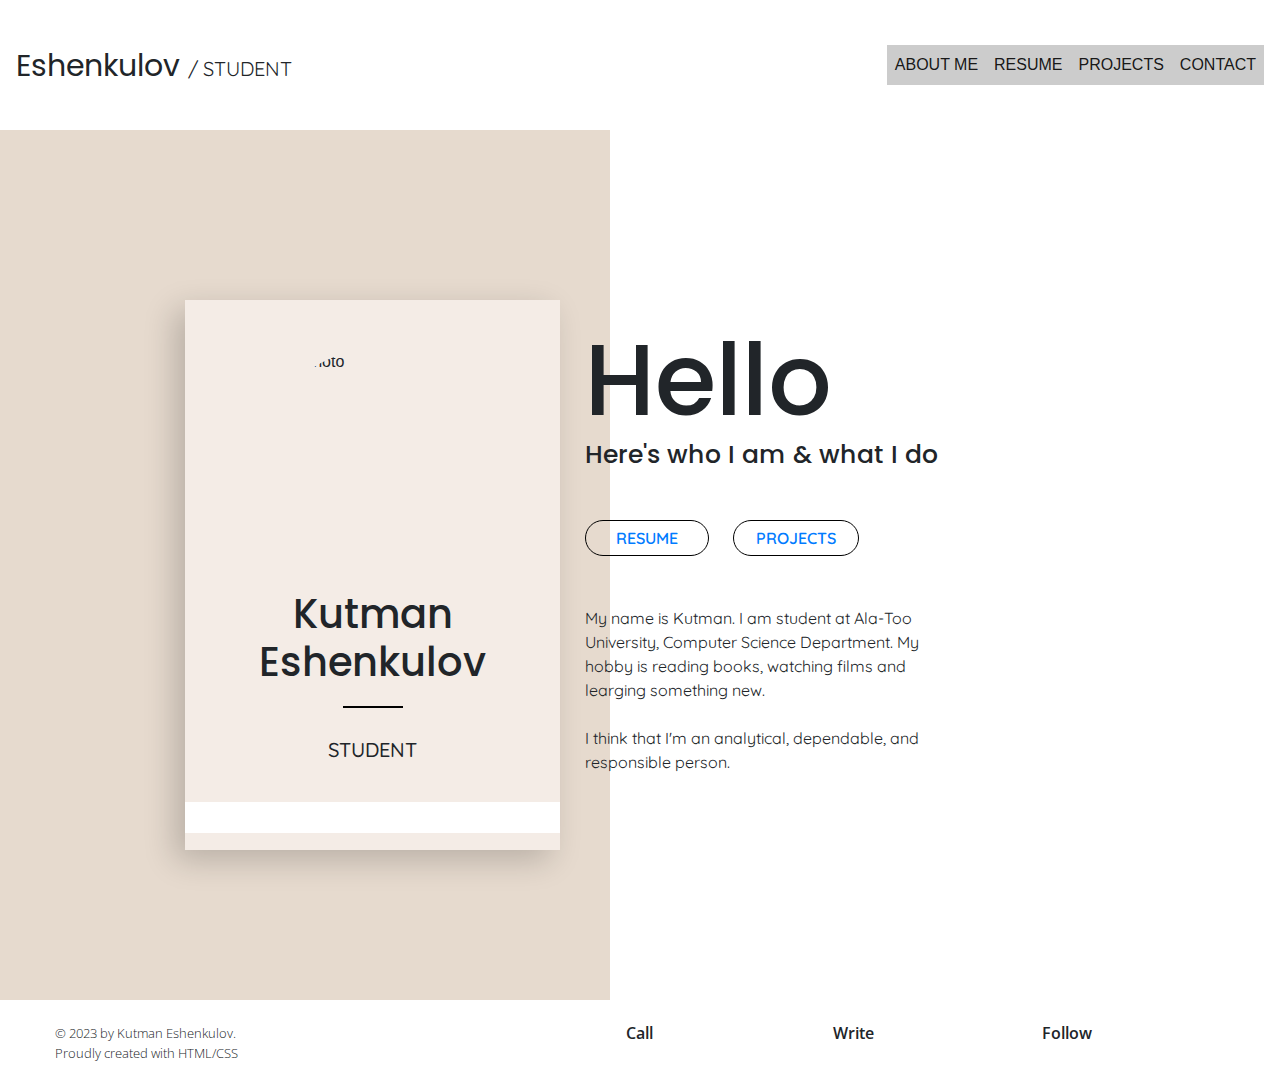
==== index.html @ cc088309 "Update index.html" ====
<!DOCTYPE html>
<html lang="en">

<head>
    <meta charset="UTF-8">
    <meta name="viewport" content="width=device-width, initial-scale=1">

    <title>Personal Page</title>

    <link rel="stylesheet" href="./style.css">

    <link rel="preconnect" href="https://fonts.googleapis.com">
    <link rel="preconnect" href="https://fonts.gstatic.com" crossorigin>
    <link href="https://fonts.googleapis.com/css2?family=Open+Sans:wght@300;600&family=Poppins:wght@700&family=Quicksand:wght@300;600&display=swap" rel="stylesheet"> 
    
    <link rel="stylesheet" href="https://maxcdn.bootstrapcdn.com/bootstrap/4.0.0/css/bootstrap.min.css" integrity="sha384-Gn5384xqQ1aoWXA+058RXPxPg6fy4IWvTNh0E263XmFcJlSAwiGgFAW/dAiS6JXm" crossorigin="anonymous">

</head>

<body>
    <script src="https://code.jquery.com/jquery-3.2.1.slim.min.js" integrity="sha384-KJ3o2DKtIkvYIK3UENzmM7KCkRr/rE9/Qpg6aAZGJwFDMVNA/GpGFF93hXpG5KkN" crossorigin="anonymous"></script>
    <script src="https://maxcdn.bootstrapcdn.com/bootstrap/4.0.0/js/bootstrap.min.js" integrity="sha384-JZR6Spejh4U02d8jOt6vLEHfe/JQGiRRSQQxSfFWpi1MquVdAyjUar5+76PVCmYl" crossorigin="anonymous"></script>
    <script src="https://kit.fontawesome.com/e9a7f34b6f.js" crossorigin="anonymous"></script>

    <nav class="navbar fixed-top navbar-expand-lg navbar-light bg-white">
      <div class="name"> <i class="fas fa-square-full"></i> Eshenkulov <span class="job"> / STUDENT </span>    
      </div>
      <button class="navbar-toggler" type="button" data-toggle="collapse" data-target="#navbarNav" aria-controls="navbarNav" aria-expanded="false" aria-label="Toggle navigation">
        <span class="navbar-toggler-icon"></span>
      </button>
      <div class="collapse navbar-collapse" id="navbarNav">
        <ul class="navbar-nav ml-auto">
          <li class="nav-item active">
            <a class="nav-link" href="https://www.youtube.com/watch?v=dQw4w9WgXcQ" target="_blank">ABOUT ME<span class="sr-only">(current)</span></a>
          </li>
          <li class="nav-item active">
            <a class="nav-link" href="https://www.youtube.com/watch?v=dQw4w9WgXcQ" target="_blank">RESUME<span class="sr-only"></span></a>
          </li>
          <li class="nav-item active">
            <a class="nav-link" href="https://www.youtube.com/watch?v=dQw4w9WgXcQ" target="_blank">PROJECTS<span class="sr-only"></span></a>
          </li>
          <li class="nav-item active">
            <a class="nav-link" href="https://www.youtube.com/watch?v=dQw4w9WgXcQ" target="_blank">CONTACT<span class="sr-only"></span></a>
          </li>
        </ul>
      </div>
    </nav>

    <div class="container">
        <div class="leftRec" style="background-color: rgb(230, 218, 206);"></div>
        <div class="small_leftRec" style="background-color: rgb(244, 236, 230);">
          <img src="https://drive.google.com/thumbnail?id=1n0JzkYsIJNvB_dUuAzxAJ9sCRBGl--NU" alt="my photo">
          <h1>Kutman <br> Eshenkulov</h1>
          <div class="minus icon"></div>
          <div class="content_button" id = "but12">
            <button style="padding: 5px 30px 5px 30px; margin: 30px 0 0 0"><a href="https://www.youtube.com/watch?v=p7lHdbL--Ls&list=RDwaAlgFq9Xq8&index=9">RESUME</a></button>
            <button style="padding: 5px 22px 5px 22px;"><a href="https://www.youtube.com/watch?v=p7lHdbL--Ls&list=RDwaAlgFq9Xq8&index=9">PROJECTS</a></button>
          </div>
          <h2>STUDENT</h2>
          <div class = "rec_contact">
            <ul class="rec_list list-unstyled">
              <li>
                <a href="https://www.instagram.com/_.kutman/" target="_blank"><i class="fab fa-instagram"></i></a>
                <a href="https://www.pinterest.com/kutmanesenkulov/_saved/" target="_blank"><i class="fab fa-pinterest"></i></a>
                <a href="https://www.facebook.com/kutman.eshenkulov.50/" target="_blank"><i class="fab fa-facebook"></i></a>
              </li>
            </ul>
          </div>
        </div>
        <div class="content">
            <h1>Hello</h1>
            <h2>Here's who I am & what I do</h2>
            <div class="content_button">
                <button style="padding: 5px 30px 5px 30px; margin: 0 20px 50px 0"><a href="https://www.youtube.com/watch?v=p7lHdbL--Ls&list=RDwaAlgFq9Xq8&index=9">RESUME</a></button>
                <button style="padding: 5px 22px 5px 22px;"><a href="https://www.youtube.com/watch?v=p7lHdbL--Ls&list=RDwaAlgFq9Xq8&index=9">PROJECTS</a></button>
            </div>

            <p>
                My name is Kutman. I am student at Ala-Too University, Computer Science Department. My hobby is reading
                books, watching films and learging something new.<br>
                <br>
                I think that I'm an analytical, dependable, and responsible person.
            </p>
        </div>
    </div>

  <footer class="page-footer font-small blue pt-4">
    <div class="container-fluid text-center text-md-left">
      <div class="row">
        <div class="col-md-5 mt-md-0 mt-3">
          <p>© 2023 by Kutman Eshenkulov. <br>
            Proudly created with HTML/CSS</p>
        </div>
        <div class="col-md-2 mb-md-0 mb-3 text-center">
          <h5 class="text">Call</h5>
          <ul class="list-unstyled">
            <li>        	
              <a href="tel:+996500225119"><i class="fas fa-phone"></i></a>
            </li>
          </ul>
        </div>
        <div class="col-md-2 mb-md-6 mb-6 text-center">
          <h5 class="text">Write</h5>
          <ul class="list-unstyled">
            <li>
              <a href="mailto:kutman.eshenkulov@alatoo.edu.kg"><i class="fas fa-envelope"></i></a>  
            </li>
          </ul>
        </div>
        <div class="col-md-2 mb-md-0 mb-3 text-center">
          <h5 class="text">Follow</h5>
          <ul class="list-unstyled">
            <li>
              <a href="https://www.instagram.com/_.kutman/" target="_blank"><i class="fab fa-instagram"></i></a>
              <a href="https://www.pinterest.com/kutmanesenkulov/_saved/" target="_blank"><i class="fab fa-pinterest"></i></a>
              <a href="https://www.facebook.com/kutman.eshenkulov.50/" target="_blank"><i class="fab fa-facebook"></i></a>
            </li>
          </ul>
      </div>
    </div>
  </footer>

</body>

</html>
---- style.css ----
* {
    box-sizing: border-box;
}

body {
    overflow-x: hidden;
    background-color: white;
    min-width: 320px;
}

nav{
    height: 130px;
}

.name {
    width: 330px;
    font-size: 30px;
    font-family: poppins-semibold, poppins, sans-serif;
    float:right;
}

.job {
    font-size: 20px;
    font-family: 'Quicksand', sans-serif;
}

@media only screen and (max-width: 392px) {
    .name {
        width: 240px;
    }
}

.navbar-nav{
    display: inline;
    background-color: rgba(0, 0, 0, 0.2);
}

.navbar-toggler {
    padding: 0 !important;
    border: none !important;
}

.container{
    height: 1000px;
}

.leftRec {
    position: absolute;
    width: 610px;
    height: 1000px;
    float: left;
    left: 0;
}

.small_leftRec {
    display: flex;
    align-items: center;
    flex-direction: column;
    position: relative;
    width: 375px;
    height: 550px;
    top: 300px;
    margin: 0 0 0 100px;
    box-shadow: -10px 10px 30px rgba(0, 0, 0, 0.2);
}

.small_leftRec > img:first-of-type {
    border-radius: 50%;
    width: 220px;
    height: 220px;
    margin: 50px 0 0 0;
}

.small_leftRec > h1 {
    text-align: center;
    margin: 20px 0 0 0;
    font-family: poppins-semibold, poppins, sans-serif;
}

.minus.icon {
    border: 1px solid black;
    width: 60px;
    margin-top: 20px;
}

.small_leftRec > h2 {
    font-size: 20px;
    font-family: 'Quicksand', sans-serif;
    margin: 30px 0 0 0;
}

.rec_list > li{
    display: flex;
    justify-content: space-evenly;
    margin: 15px 0 0 0;
}

.rec_contact{
    background-color: white;
    width: 100%;
    margin: 40px 0 0 0;
}

.content {
    position: relative;
    top: -230px;
    right: -500px;
    width: 360px;
    height: 900;
    justify-content: center;
    align-items: flex-start;
    flex-direction: column;
}

.content > h1 {
    font-family: poppins-semibold, poppins, sans-serif;
    font-size: 100px;
    margin: 0 0 0 0;
}

.content > h2 {
    font-family: poppins-semibold, poppins, sans-serif;
    font-size: 25px;
    margin: 0 0 50px 0;
}

.content > p {
    font-family: 'Quicksand', sans-serif;
}

.content_button > button {
    cursor: pointer;
    border-radius: 30px;
    font-family: 'Quicksand', sans-serif;
    font-weight: 600;
    border: 1px solid black;
    border-radius: 100px;
    background: transparent;
    color: black
}

.content_button > button:hover {
    background: #0050FF;
    color: #fff;
}

.content_button > button > a:hover {
    background: #0050FF;
    color: #fff;
    text-decoration: none;
}

#but12 {
    display: none;
}

@media only screen and (max-width: 900px) {
    .container{
        height: 150px;
    }

    .leftRec {
        top: 500px;
        width: 100vw;
        height: 800px;
        left: 0;
        right: 0;
    }
    .small_leftRec {
        position: absolute;
        top: 200px;
        margin: 0 auto;
        left: 0;
        right: 0;
    }

    .small_leftRec > h2 {
        display: none;
    }

    .content {
        position: absolute;
        height: 500px;
        bottom: -500px;
        left: 0;
        right: 0;
        margin: 1000px auto 0 auto;
    }

    .content .content_button > button {
        display: none;
    }

    #but12 {
        display: inline !important;
    }

    footer {
        position: absolute;
        left: 0;
        right: 0;
        margin: 1150px auto 0 auto;
    }
    .col-md-5 > p:nth-child(1){
        margin: 0 0 30px 0 !important;
    }

}

  .col-md-5 > p:nth-child(1) {
    font-family: 'Open Sans', sans-serif;
    font-weight: 300;
    font-size: small;
    margin-left: 40px;
  }

  .col-md-2 > ul > li {
    display: flex;
    justify-content: space-evenly;
  }

  .col-md-2 > h5{
    font-family: 'Open Sans', sans-serif;
    font-weight: 600;
    font-size: medium;
  }
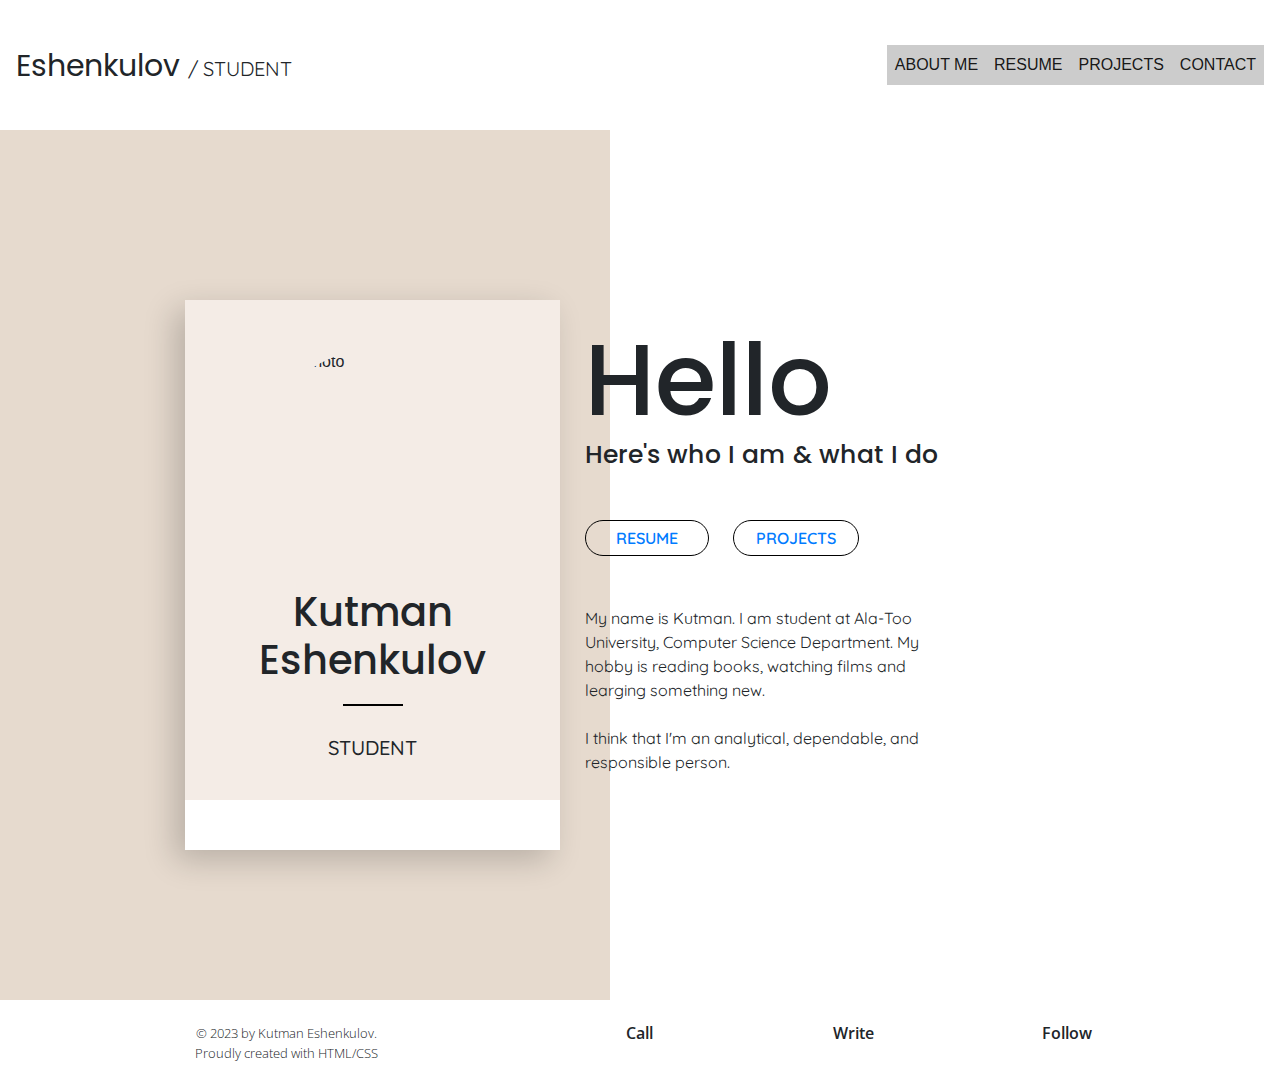
==== commit 0bf346e6: "changing link to never gonna give you up" ====
--- a/index.html
+++ b/index.html
@@ -53,13 +53,13 @@
           <h1>Kutman <br> Eshenkulov</h1>
           <div class="minus icon"></div>
           <div class="content_button" id = "but12">
-            <button style="padding: 5px 30px 5px 30px; margin: 30px 0 0 0"><a href="https://www.youtube.com/watch?v=p7lHdbL--Ls&list=RDwaAlgFq9Xq8&index=9">RESUME</a></button>
-            <button style="padding: 5px 22px 5px 22px;"><a href="https://www.youtube.com/watch?v=p7lHdbL--Ls&list=RDwaAlgFq9Xq8&index=9">PROJECTS</a></button>
+            <button style="padding: 5px 30px 5px 30px; margin: 30px 0 0 0"><a href="https://www.youtube.com/watch?v=dQw4w9WgXcQ" target="_blank">RESUME</a></button>
+            <button style="padding: 5px 22px 5px 22px;"><a href="https://www.youtube.com/watch?v=dQw4w9WgXcQ" target="_blank">PROJECTS</a></button>
           </div>
           <h2>STUDENT</h2>
           <div class = "rec_contact">
-            <ul class="rec_list list-unstyled">
-              <li>
+            <ul class="rec_list list-unstyled mt-2">
+              <li class = "d-flex justify-content-around">
                 <a href="https://www.instagram.com/_.kutman/" target="_blank"><i class="fab fa-instagram"></i></a>
                 <a href="https://www.pinterest.com/kutmanesenkulov/_saved/" target="_blank"><i class="fab fa-pinterest"></i></a>
                 <a href="https://www.facebook.com/kutman.eshenkulov.50/" target="_blank"><i class="fab fa-facebook"></i></a>
@@ -71,8 +71,8 @@
             <h1>Hello</h1>
             <h2>Here's who I am & what I do</h2>
             <div class="content_button">
-                <button style="padding: 5px 30px 5px 30px; margin: 0 20px 50px 0"><a href="https://www.youtube.com/watch?v=p7lHdbL--Ls&list=RDwaAlgFq9Xq8&index=9">RESUME</a></button>
-                <button style="padding: 5px 22px 5px 22px;"><a href="https://www.youtube.com/watch?v=p7lHdbL--Ls&list=RDwaAlgFq9Xq8&index=9">PROJECTS</a></button>
+                <button style="padding: 5px 30px 5px 30px; margin: 0 20px 50px 0"><a href="https://www.youtube.com/watch?v=dQw4w9WgXcQ" target="_blank">RESUME</a></button>
+                <button style="padding: 5px 22px 5px 22px;"><a href="https://www.youtube.com/watch?v=dQw4w9WgXcQ" target="_blank">PROJECTS</a></button>
             </div>
 
             <p>
@@ -85,13 +85,13 @@
     </div>
 
   <footer class="page-footer font-small blue pt-4">
-    <div class="container-fluid text-center text-md-left">
+    <div class="container-fluid text-center">
       <div class="row">
-        <div class="col-md-5 mt-md-0 mt-3">
+        <div class="col-md-5 col-sm-5">
           <p>© 2023 by Kutman Eshenkulov. <br>
             Proudly created with HTML/CSS</p>
         </div>
-        <div class="col-md-2 mb-md-0 mb-3 text-center">
+        <div class="col-md-2 col-sm-2 col-4 text-center">
           <h5 class="text">Call</h5>
           <ul class="list-unstyled">
             <li>        	
@@ -99,7 +99,7 @@
             </li>
           </ul>
         </div>
-        <div class="col-md-2 mb-md-6 mb-6 text-center">
+        <div class="col-md-2 col-sm-2 col-4 text-center">
           <h5 class="text">Write</h5>
           <ul class="list-unstyled">
             <li>
@@ -107,7 +107,7 @@
             </li>
           </ul>
         </div>
-        <div class="col-md-2 mb-md-0 mb-3 text-center">
+        <div class="col-md-2 col-sm-2 col-4 text-center">
           <h5 class="text">Follow</h5>
           <ul class="list-unstyled">
             <li>
--- a/style.css
+++ b/style.css
@@ -89,15 +89,10 @@
     margin: 30px 0 0 0;
 }
 
-.rec_list > li{
-    display: flex;
-    justify-content: space-evenly;
-    margin: 15px 0 0 0;
-}
-
 .rec_contact{
     background-color: white;
     width: 100%;
+    height: 50px;
     margin: 40px 0 0 0;
 }
 
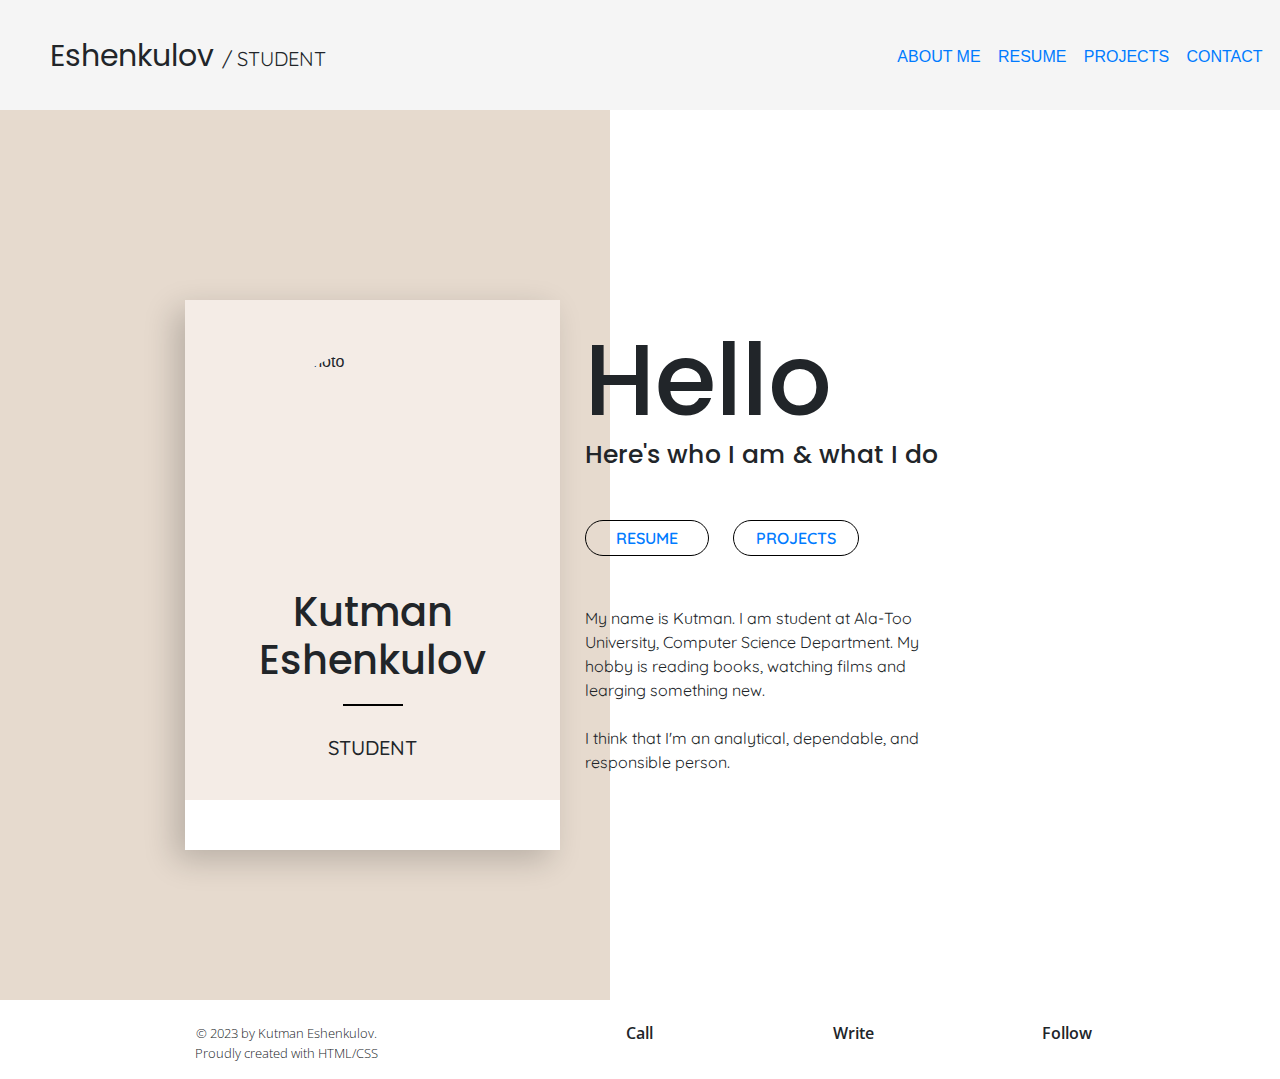
==== commit 7e0d2fdd: "making responsive" ====
--- a/index.html
+++ b/index.html
@@ -8,45 +8,59 @@
     <title>Personal Page</title>
 
     <link rel="stylesheet" href="./style.css">
+    <script src="script.js"></script>
 
     <link rel="preconnect" href="https://fonts.googleapis.com">
     <link rel="preconnect" href="https://fonts.gstatic.com" crossorigin>
     <link href="https://fonts.googleapis.com/css2?family=Open+Sans:wght@300;600&family=Poppins:wght@700&family=Quicksand:wght@300;600&display=swap" rel="stylesheet"> 
-    
+    <script src="script.js"></script>
     <link rel="stylesheet" href="https://maxcdn.bootstrapcdn.com/bootstrap/4.0.0/css/bootstrap.min.css" integrity="sha384-Gn5384xqQ1aoWXA+058RXPxPg6fy4IWvTNh0E263XmFcJlSAwiGgFAW/dAiS6JXm" crossorigin="anonymous">
 
 </head>
+
+<div id="collapsed_nav">
+  <ul class="coll list-unstyled">
+    <li>
+      <a class="d-block" href="https://www.youtube.com/watch?v=dQw4w9WgXcQ" target="_blank">ABOUT ME</a>
+    </li>
+    <li>
+      <a href="https://www.youtube.com/watch?v=dQw4w9WgXcQ" target="_blank">RESUME</a>
+    </li>
+    <li>
+      <a href="https://www.youtube.com/watch?v=dQw4w9WgXcQ" target="_blank">PROJECTS</a>
+    </li>
+    <li>
+      <a href="https://www.youtube.com/watch?v=dQw4w9WgXcQ" target="_blank">CONTACT</a>
+    </li>
+  </ul>
+</div>
 
 <body>
     <script src="https://code.jquery.com/jquery-3.2.1.slim.min.js" integrity="sha384-KJ3o2DKtIkvYIK3UENzmM7KCkRr/rE9/Qpg6aAZGJwFDMVNA/GpGFF93hXpG5KkN" crossorigin="anonymous"></script>
     <script src="https://maxcdn.bootstrapcdn.com/bootstrap/4.0.0/js/bootstrap.min.js" integrity="sha384-JZR6Spejh4U02d8jOt6vLEHfe/JQGiRRSQQxSfFWpi1MquVdAyjUar5+76PVCmYl" crossorigin="anonymous"></script>
     <script src="https://kit.fontawesome.com/e9a7f34b6f.js" crossorigin="anonymous"></script>
-
-    <nav class="navbar fixed-top navbar-expand-lg navbar-light bg-white">
-      <div class="name"> <i class="fas fa-square-full"></i> Eshenkulov <span class="job"> / STUDENT </span>    
-      </div>
-      <button class="navbar-toggler" type="button" data-toggle="collapse" data-target="#navbarNav" aria-controls="navbarNav" aria-expanded="false" aria-label="Toggle navigation">
-        <span class="navbar-toggler-icon"></span>
-      </button>
-      <div class="collapse navbar-collapse" id="navbarNav">
-        <ul class="navbar-nav ml-auto">
-          <li class="nav-item active">
-            <a class="nav-link" href="https://www.youtube.com/watch?v=dQw4w9WgXcQ" target="_blank">ABOUT ME<span class="sr-only">(current)</span></a>
+    <nav>
+      <div class="name"> <i class="fas fa-square-full" style="color:blue;"></i> Eshenkulov <span class="job"> / STUDENT </span></div>
+      <button class="bar" onclick="openMenu()"><i class="fas fa-bars fa-2x"></i></button>
+      <div class="list_container">
+        <ul class="unorder list-unstyled">
+          <li>
+            <a href="https://www.youtube.com/watch?v=dQw4w9WgXcQ" target="_blank">ABOUT ME</a>
           </li>
-          <li class="nav-item active">
-            <a class="nav-link" href="https://www.youtube.com/watch?v=dQw4w9WgXcQ" target="_blank">RESUME<span class="sr-only"></span></a>
+          <li>
+            <a href="https://www.youtube.com/watch?v=dQw4w9WgXcQ" target="_blank">RESUME</a>
           </li>
-          <li class="nav-item active">
-            <a class="nav-link" href="https://www.youtube.com/watch?v=dQw4w9WgXcQ" target="_blank">PROJECTS<span class="sr-only"></span></a>
+          <li>
+            <a href="https://www.youtube.com/watch?v=dQw4w9WgXcQ" target="_blank">PROJECTS</a>
           </li>
-          <li class="nav-item active">
-            <a class="nav-link" href="https://www.youtube.com/watch?v=dQw4w9WgXcQ" target="_blank">CONTACT<span class="sr-only"></span></a>
+          <li>
+            <a href="https://www.youtube.com/watch?v=dQw4w9WgXcQ" target="_blank">CONTACT</a>
           </li>
         </ul>
       </div>
     </nav>
 
-    <div class="container">
+    <div class="container" id="container_id">
         <div class="leftRec" style="background-color: rgb(230, 218, 206);"></div>
         <div class="small_leftRec" style="background-color: rgb(244, 236, 230);">
           <img src="https://drive.google.com/thumbnail?id=1n0JzkYsIJNvB_dUuAzxAJ9sCRBGl--NU" alt="my photo">
@@ -58,7 +72,7 @@
           </div>
           <h2>STUDENT</h2>
           <div class = "rec_contact">
-            <ul class="rec_list list-unstyled mt-2">
+            <ul class="rec_list mt-2">
               <li class = "d-flex justify-content-around">
                 <a href="https://www.instagram.com/_.kutman/" target="_blank"><i class="fab fa-instagram"></i></a>
                 <a href="https://www.pinterest.com/kutmanesenkulov/_saved/" target="_blank"><i class="fab fa-pinterest"></i></a>
@@ -84,7 +98,7 @@
         </div>
     </div>
 
-  <footer class="page-footer font-small blue pt-4">
+  <footer class="page-footer font-small blue pt-4" id="footer">
     <div class="container-fluid text-center">
       <div class="row">
         <div class="col-md-5 col-sm-5">
--- a/style.css
+++ b/style.css
@@ -9,14 +9,35 @@
 }
 
 nav{
-    height: 130px;
+    display: flex !important;
+    justify-content: space-between;
+    align-items: center;
+    height: 110px;
+    width: 100%;
+    position: fixed;
+    background-color: whitesmoke;
+    z-index: 2;
+}
+
+.list_container{
+    width: 400px;
+    height: 20px;
+}
+
+.list_container > ul > li{
+    display: inline;
+}
+
+.unorder{
+    display: flex;
+    justify-content: space-evenly;
 }
 
 .name {
     width: 330px;
     font-size: 30px;
     font-family: poppins-semibold, poppins, sans-serif;
-    float:right;
+    margin-left: 50px;
 }
 
 .job {
@@ -24,20 +45,46 @@
     font-family: 'Quicksand', sans-serif;
 }
 
-@media only screen and (max-width: 392px) {
-    .name {
-        width: 240px;
-    }
-}
-
-.navbar-nav{
-    display: inline;
-    background-color: rgba(0, 0, 0, 0.2);
-}
-
-.navbar-toggler {
-    padding: 0 !important;
-    border: none !important;
+.bar{
+    display: none;
+    margin-right: 50px;
+}
+
+#collapsed_nav{
+    background-color: red;
+    width: 100vw;
+    height: 100vh;
+    z-index: 3;
+    top: 100px;
+    display: none;
+}
+
+
+#collapsed_nav > ul{
+    display: flex;
+    justify-content: space-around;
+    align-items: center;
+    width: 500px;
+    height: 500px;
+}
+
+@media only screen and (max-width: 720px) {
+    .list_container{
+        display: none;
+    }
+    .bar{
+        display: inline;
+    }
+}
+
+@media only screen and (min-width: 721px) {
+    #collapsed_nav{ 
+        background-color: #0050FF;
+        display: none !important;
+    }
+    #container_id{
+        display: block !important;
+    }
 }
 
 .container{
@@ -62,6 +109,7 @@
     top: 300px;
     margin: 0 0 0 100px;
     box-shadow: -10px 10px 30px rgba(0, 0, 0, 0.2);
+    z-index: 1;
 }
 
 .small_leftRec > img:first-of-type {
@@ -89,7 +137,7 @@
     margin: 30px 0 0 0;
 }
 
-.rec_contact{
+.rec_contact{  
     background-color: white;
     width: 100%;
     height: 50px;
@@ -149,7 +197,7 @@
     display: none;
 }
 
-@media only screen and (max-width: 900px) {
+@media only screen and (max-width: 992px) {
     .container{
         height: 150px;
     }
@@ -199,7 +247,6 @@
     .col-md-5 > p:nth-child(1){
         margin: 0 0 30px 0 !important;
     }
-
 }
 
   .col-md-5 > p:nth-child(1) {
@@ -211,7 +258,7 @@
 
   .col-md-2 > ul > li {
     display: flex;
-    justify-content: space-evenly;
+    justify-content: space-around;
   }
 
   .col-md-2 > h5{
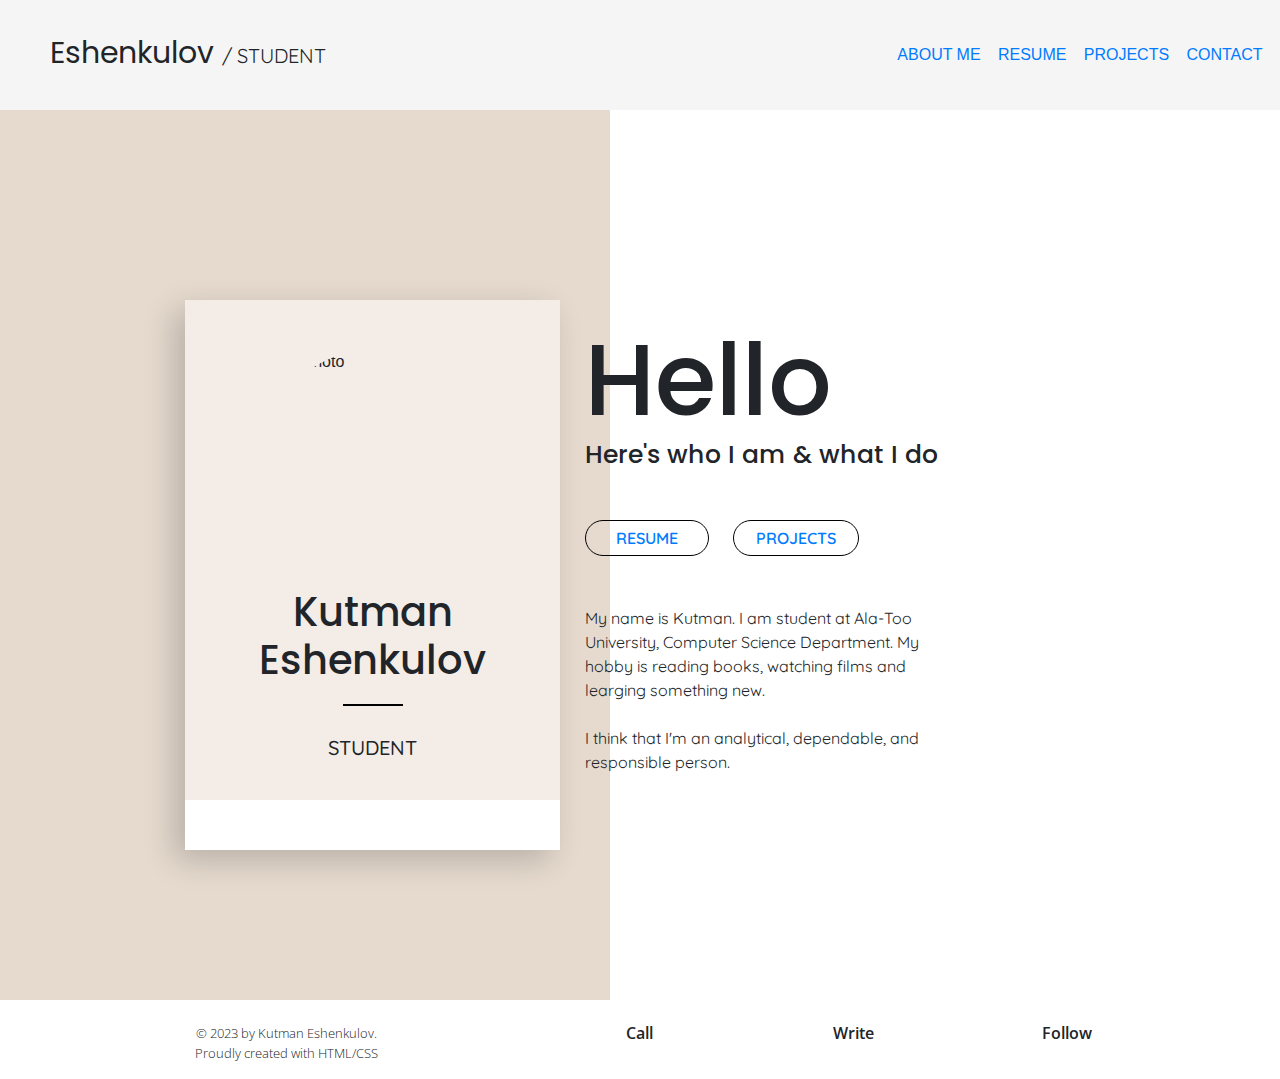
==== commit 98612284: "adding collapsing menu" ====
--- a/index.html
+++ b/index.html
@@ -18,10 +18,10 @@
 
 </head>
 
-<div id="collapsed_nav">
-  <ul class="coll list-unstyled">
+<div id="collapsed_nav" style="background-color: rgb(244, 236, 230);">
+  <ul class="coll list-unstyled d-flex flex-column justify-content-center align-items-center">
     <li>
-      <a class="d-block" href="https://www.youtube.com/watch?v=dQw4w9WgXcQ" target="_blank">ABOUT ME</a>
+      <a href="https://www.youtube.com/watch?v=dQw4w9WgXcQ" target="_blank">ABOUT ME</a>
     </li>
     <li>
       <a href="https://www.youtube.com/watch?v=dQw4w9WgXcQ" target="_blank">RESUME</a>
@@ -39,7 +39,7 @@
     <script src="https://code.jquery.com/jquery-3.2.1.slim.min.js" integrity="sha384-KJ3o2DKtIkvYIK3UENzmM7KCkRr/rE9/Qpg6aAZGJwFDMVNA/GpGFF93hXpG5KkN" crossorigin="anonymous"></script>
     <script src="https://maxcdn.bootstrapcdn.com/bootstrap/4.0.0/js/bootstrap.min.js" integrity="sha384-JZR6Spejh4U02d8jOt6vLEHfe/JQGiRRSQQxSfFWpi1MquVdAyjUar5+76PVCmYl" crossorigin="anonymous"></script>
     <script src="https://kit.fontawesome.com/e9a7f34b6f.js" crossorigin="anonymous"></script>
-    <nav>
+    <nav id="nav">
       <div class="name"> <i class="fas fa-square-full" style="color:blue;"></i> Eshenkulov <span class="job"> / STUDENT </span></div>
       <button class="bar" onclick="openMenu()"><i class="fas fa-bars fa-2x"></i></button>
       <div class="list_container">
--- a/style.css
+++ b/style.css
@@ -9,7 +9,7 @@
 }
 
 nav{
-    display: flex !important;
+    display: absolute !important;
     justify-content: space-between;
     align-items: center;
     height: 110px;
@@ -17,9 +17,12 @@
     position: fixed;
     background-color: whitesmoke;
     z-index: 2;
+    top: 0;
+    padding-top: 30px;
 }
 
 .list_container{
+    display: inline;
     width: 400px;
     height: 20px;
 }
@@ -29,8 +32,11 @@
 }
 
 .unorder{
+    float: right;
     display: flex;
     justify-content: space-evenly;
+    width: 400px;
+    margin-top: 13px;
 }
 
 .name {
@@ -38,6 +44,8 @@
     font-size: 30px;
     font-family: poppins-semibold, poppins, sans-serif;
     margin-left: 50px;
+    margin-bottom: 50px;
+    display: inline;
 }
 
 .job {
@@ -51,7 +59,8 @@
 }
 
 #collapsed_nav{
-    background-color: red;
+    justify-content: center;
+    align-items: center;
     width: 100vw;
     height: 100vh;
     z-index: 3;
@@ -66,14 +75,17 @@
     align-items: center;
     width: 500px;
     height: 500px;
-}
-
-@media only screen and (max-width: 720px) {
+    font-family: poppins-semibold, poppins, sans-serif;
+    font-size: 40px;
+}
+
+@media only screen and (max-width: 800px) {
     .list_container{
         display: none;
     }
     .bar{
         display: inline;
+        float: right;
     }
 }
 
@@ -84,6 +96,9 @@
     }
     #container_id{
         display: block !important;
+    }
+    #footer{
+        display:block;
     }
 }
 
